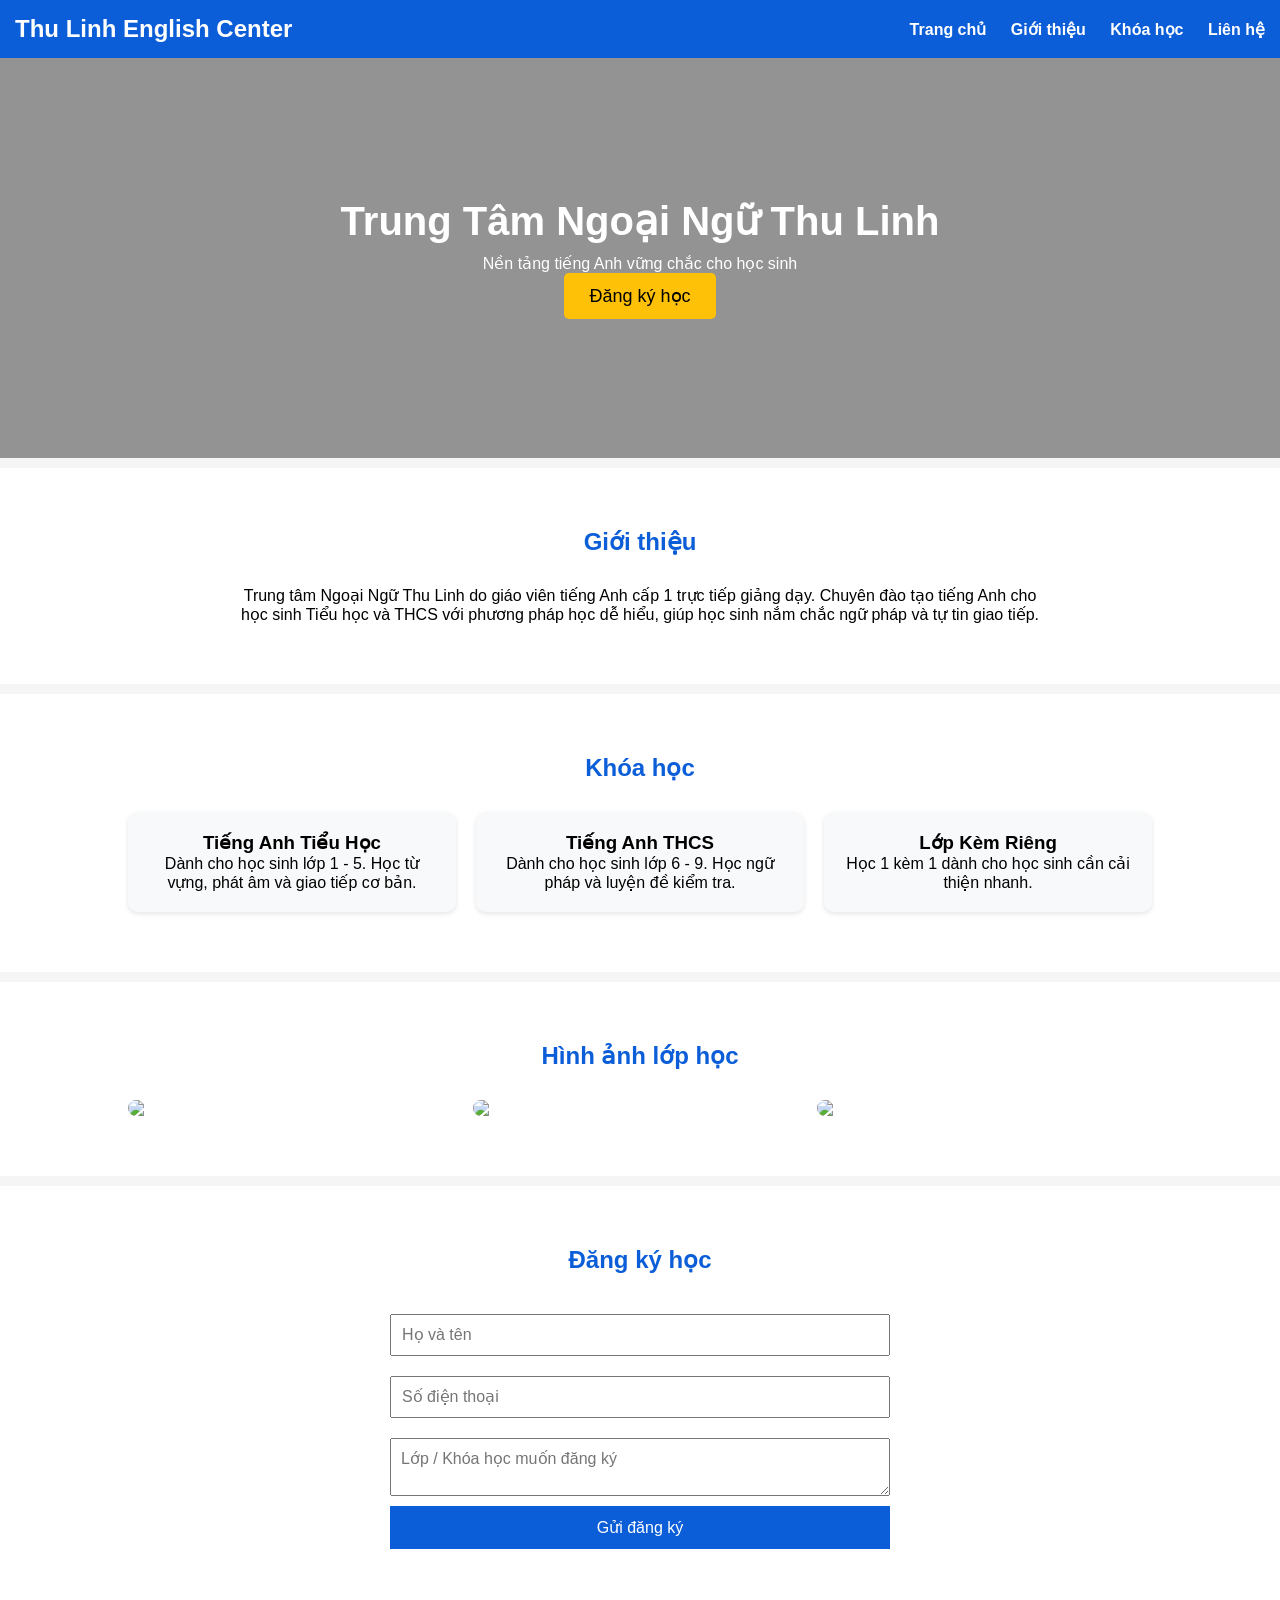
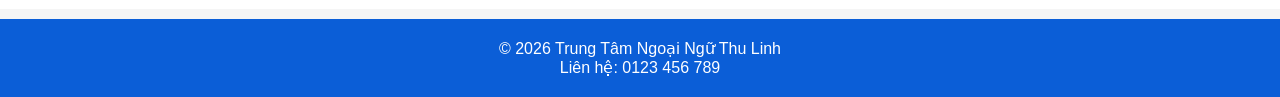
==== index.html @ 52f12c09 "Add initial HTML" ====
<!DOCTYPE html>
<html lang="vi">
<head>
<meta charset="UTF-8">
<meta name="viewport" content="width=device-width, initial-scale=1.0">
<title>Trung Tâm Ngoại Ngữ Thu Linh</title>

<style>

*{
margin:0;
padding:0;
box-sizing:border-box;
font-family:Arial;
}

body{
background:#f5f5f5;
}

/* MENU */

header{
background:#0b5ed7;
color:white;
padding:15px;
display:flex;
justify-content:space-between;
align-items:center;
}

nav a{
color:white;
margin-left:20px;
text-decoration:none;
font-weight:bold;
}

nav a:hover{
text-decoration:underline;
}

/* HERO */

.hero{
background:linear-gradient(rgba(0,0,0,0.4),rgba(0,0,0,0.4)),url("https://images.unsplash.com/photo-1588072432836-e10032774350");
background-size:cover;
background-position:center;
height:400px;
display:flex;
flex-direction:column;
justify-content:center;
align-items:center;
color:white;
text-align:center;
}

.hero h1{
font-size:40px;
margin-bottom:10px;
}

.hero button{
padding:12px 25px;
border:none;
background:#ffc107;
font-size:18px;
cursor:pointer;
border-radius:5px;
}

/* SECTION */

section{
padding:60px 10%;
background:white;
margin-bottom:10px;
}

section h2{
text-align:center;
margin-bottom:30px;
color:#0b5ed7;
}

/* COURSES */

.courses{
display:grid;
grid-template-columns:repeat(auto-fit,minmax(250px,1fr));
gap:20px;
}

.card{
background:#f8f9fa;
padding:20px;
border-radius:10px;
text-align:center;
box-shadow:0 2px 5px rgba(0,0,0,0.1);
}

/* GALLERY */

.gallery{
display:grid;
grid-template-columns:repeat(auto-fit,minmax(200px,1fr));
gap:10px;
}

.gallery img{
width:100%;
border-radius:10px;
}

/* CONTACT */

form{
max-width:500px;
margin:auto;
display:flex;
flex-direction:column;
}

form input, form textarea{
margin:10px 0;
padding:10px;
font-size:16px;
}

form button{
padding:12px;
background:#0b5ed7;
color:white;
border:none;
font-size:16px;
cursor:pointer;
}

/* FOOTER */

footer{
background:#0b5ed7;
color:white;
text-align:center;
padding:20px;
}

</style>
</head>

<body>

<header>
<h2>Thu Linh English Center</h2>

<nav>
<a href="#home">Trang chủ</a>
<a href="#about">Giới thiệu</a>
<a href="#courses">Khóa học</a>
<a href="#contact">Liên hệ</a>
</nav>
</header>

<!-- HERO -->

<section class="hero" id="home">
<h1>Trung Tâm Ngoại Ngữ Thu Linh</h1>
<p>Nền tảng tiếng Anh vững chắc cho học sinh</p>
<button onclick="scrollToContact()">Đăng ký học</button>
</section>

<!-- ABOUT -->

<section id="about">
<h2>Giới thiệu</h2>
<p style="text-align:center;max-width:800px;margin:auto">

Trung tâm Ngoại Ngữ Thu Linh do giáo viên tiếng Anh cấp 1 trực tiếp giảng dạy.
Chuyên đào tạo tiếng Anh cho học sinh Tiểu học và THCS với phương pháp học dễ hiểu,
giúp học sinh nắm chắc ngữ pháp và tự tin giao tiếp.

</p>
</section>

<!-- COURSES -->

<section id="courses">
<h2>Khóa học</h2>

<div class="courses">

<div class="card">
<h3>Tiếng Anh Tiểu Học</h3>
<p>Dành cho học sinh lớp 1 - 5. Học từ vựng, phát âm và giao tiếp cơ bản.</p>
</div>

<div class="card">
<h3>Tiếng Anh THCS</h3>
<p>Dành cho học sinh lớp 6 - 9. Học ngữ pháp và luyện đề kiểm tra.</p>
</div>

<div class="card">
<h3>Lớp Kèm Riêng</h3>
<p>Học 1 kèm 1 dành cho học sinh cần cải thiện nhanh.</p>
</div>

</div>

</section>

<!-- GALLERY -->

<section>
<h2>Hình ảnh lớp học</h2>

<div class="gallery">

<img src="https://images.unsplash.com/photo-1509062522246-3755977927d7">
<img src="https://images.unsplash.com/photo-1523240795612-9a054b0db644">
<img src="https://images.unsplash.com/photo-1522202176988-66273c2fd55f">

</div>

</section>

<!-- CONTACT -->

<section id="contact">

<h2>Đăng ký học</h2>

<form onsubmit="sendForm(event)">

<input type="text" placeholder="Họ và tên" required>

<input type="tel" placeholder="Số điện thoại" required>

<textarea placeholder="Lớp / Khóa học muốn đăng ký"></textarea>

<button type="submit">Gửi đăng ký</button>

</form>

</section>

<footer>

<p>© 2026 Trung Tâm Ngoại Ngữ Thu Linh</p>
<p>Liên hệ: 0123 456 789</p>

</footer>

<script>

function scrollToContact(){
document.getElementById("contact").scrollIntoView({
behavior:"smooth"
});
}

function sendForm(e){
e.preventDefault();
alert("Đăng ký thành công! Trung tâm sẽ liên hệ sớm.");
}

</script>

</body>
</html>
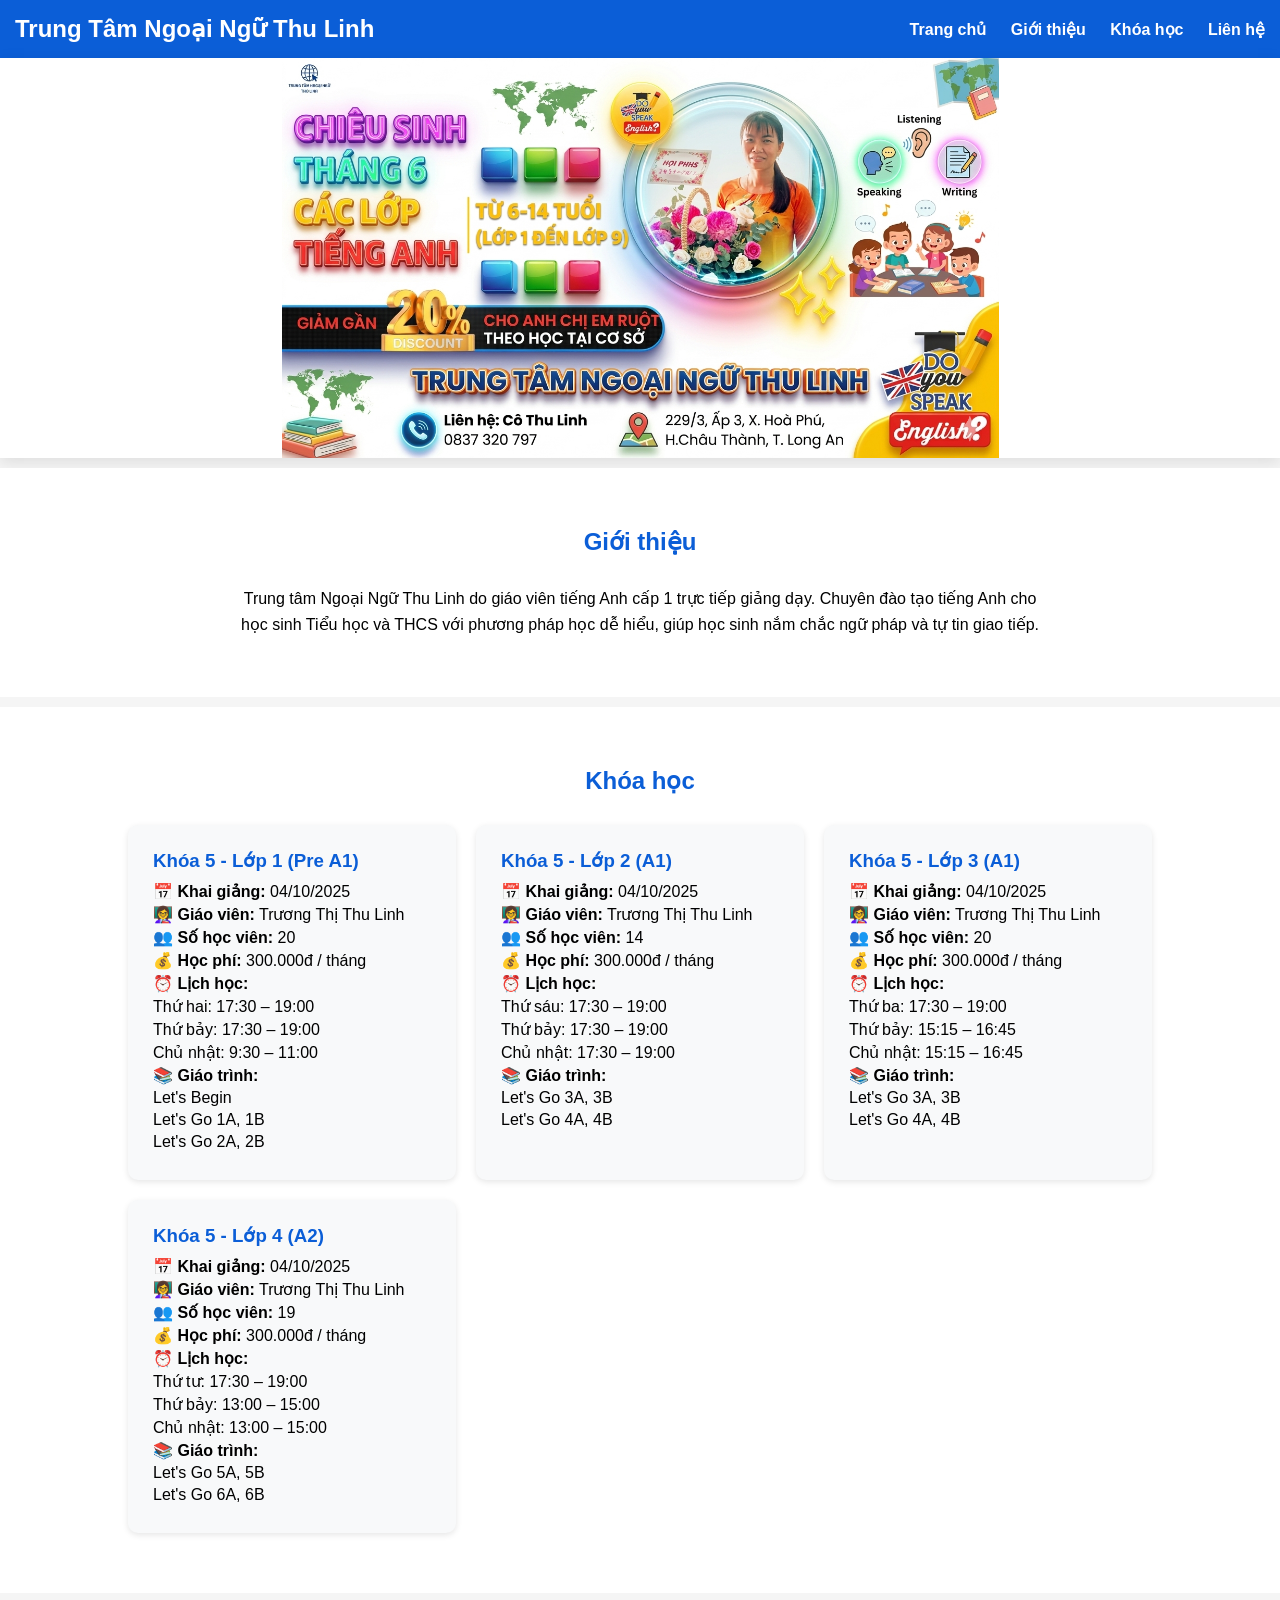
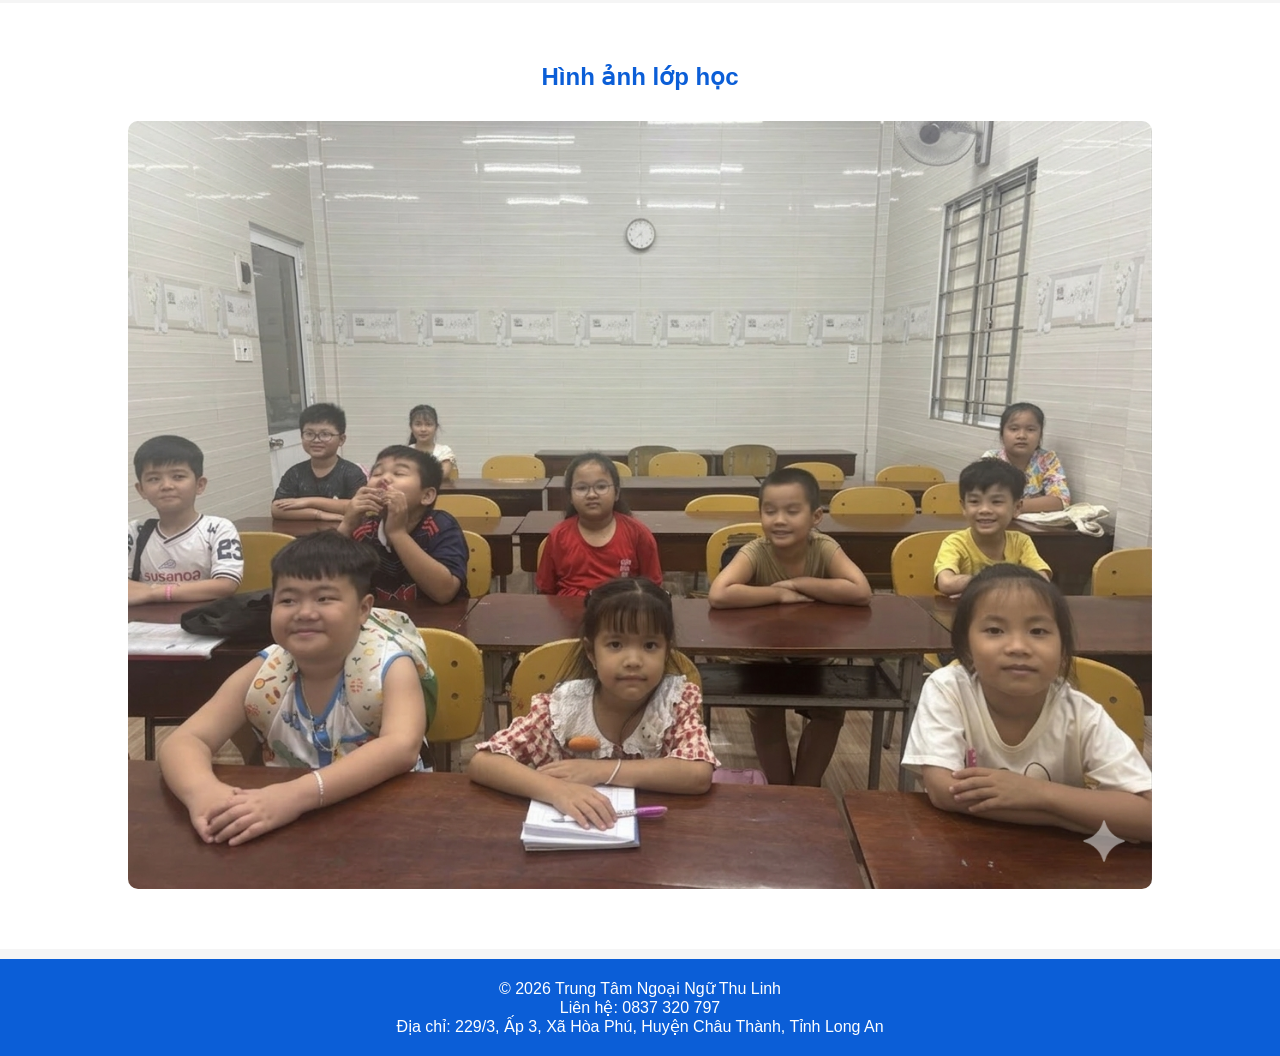
==== commit 0ff1eb4a: "[update] update index.html" ====
--- a/index.html
+++ b/index.html
@@ -3,155 +3,17 @@
 <head>
 <meta charset="UTF-8">
 <meta name="viewport" content="width=device-width, initial-scale=1.0">
+
 <title>Trung Tâm Ngoại Ngữ Thu Linh</title>
 
-<style>
-
-*{
-margin:0;
-padding:0;
-box-sizing:border-box;
-font-family:Arial;
-}
-
-body{
-background:#f5f5f5;
-}
-
-/* MENU */
-
-header{
-background:#0b5ed7;
-color:white;
-padding:15px;
-display:flex;
-justify-content:space-between;
-align-items:center;
-}
-
-nav a{
-color:white;
-margin-left:20px;
-text-decoration:none;
-font-weight:bold;
-}
-
-nav a:hover{
-text-decoration:underline;
-}
-
-/* HERO */
-
-.hero{
-background:linear-gradient(rgba(0,0,0,0.4),rgba(0,0,0,0.4)),url("https://images.unsplash.com/photo-1588072432836-e10032774350");
-background-size:cover;
-background-position:center;
-height:400px;
-display:flex;
-flex-direction:column;
-justify-content:center;
-align-items:center;
-color:white;
-text-align:center;
-}
-
-.hero h1{
-font-size:40px;
-margin-bottom:10px;
-}
-
-.hero button{
-padding:12px 25px;
-border:none;
-background:#ffc107;
-font-size:18px;
-cursor:pointer;
-border-radius:5px;
-}
-
-/* SECTION */
-
-section{
-padding:60px 10%;
-background:white;
-margin-bottom:10px;
-}
-
-section h2{
-text-align:center;
-margin-bottom:30px;
-color:#0b5ed7;
-}
-
-/* COURSES */
-
-.courses{
-display:grid;
-grid-template-columns:repeat(auto-fit,minmax(250px,1fr));
-gap:20px;
-}
-
-.card{
-background:#f8f9fa;
-padding:20px;
-border-radius:10px;
-text-align:center;
-box-shadow:0 2px 5px rgba(0,0,0,0.1);
-}
-
-/* GALLERY */
-
-.gallery{
-display:grid;
-grid-template-columns:repeat(auto-fit,minmax(200px,1fr));
-gap:10px;
-}
-
-.gallery img{
-width:100%;
-border-radius:10px;
-}
-
-/* CONTACT */
-
-form{
-max-width:500px;
-margin:auto;
-display:flex;
-flex-direction:column;
-}
-
-form input, form textarea{
-margin:10px 0;
-padding:10px;
-font-size:16px;
-}
-
-form button{
-padding:12px;
-background:#0b5ed7;
-color:white;
-border:none;
-font-size:16px;
-cursor:pointer;
-}
-
-/* FOOTER */
-
-footer{
-background:#0b5ed7;
-color:white;
-text-align:center;
-padding:20px;
-}
-
-</style>
+<link rel="stylesheet" href="styles.css">
+
 </head>
 
 <body>
 
 <header>
-<h2>Thu Linh English Center</h2>
+<h2>Trung Tâm Ngoại Ngữ Thu Linh</h2>
 
 <nav>
 <a href="#home">Trang chủ</a>
@@ -161,71 +23,151 @@
 </nav>
 </header>
 
+
 <!-- HERO -->
 
 <section class="hero" id="home">
-<h1>Trung Tâm Ngoại Ngữ Thu Linh</h1>
-<p>Nền tảng tiếng Anh vững chắc cho học sinh</p>
-<button onclick="scrollToContact()">Đăng ký học</button>
-</section>
+
+<!-- <button class="button_register" onclick="scrollToContact()">Đăng ký học</button> -->
+</section>
+
 
 <!-- ABOUT -->
 
 <section id="about">
+
 <h2>Giới thiệu</h2>
-<p style="text-align:center;max-width:800px;margin:auto">
+
+<p class="about-text">
 
 Trung tâm Ngoại Ngữ Thu Linh do giáo viên tiếng Anh cấp 1 trực tiếp giảng dạy.
 Chuyên đào tạo tiếng Anh cho học sinh Tiểu học và THCS với phương pháp học dễ hiểu,
 giúp học sinh nắm chắc ngữ pháp và tự tin giao tiếp.
 
 </p>
-</section>
-
-<!-- COURSES -->
+
+</section>
+
+
 
 <section id="courses">
-<h2>Khóa học</h2>
-
-<div class="courses">
-
-<div class="card">
-<h3>Tiếng Anh Tiểu Học</h3>
-<p>Dành cho học sinh lớp 1 - 5. Học từ vựng, phát âm và giao tiếp cơ bản.</p>
+
+    <h2>Khóa học</h2>
+    
+    <div class="courses">
+    
+        <div class="card">
+        
+            <h3>Khóa 5 - Lớp 1 (Pre A1)</h3>
+            
+            <p><b>📅 Khai giảng:</b> 04/10/2025</p>
+            <p><b>👩‍🏫 Giáo viên:</b> Trương Thị Thu Linh</p>
+            <p><b>👥 Số học viên:</b> 20</p>
+            <p><b>💰 Học phí:</b> 300.000đ / tháng</p>
+            
+            <p><b>⏰ Lịch học:</b></p>
+            <p>Thứ hai: 17:30 – 19:00</p>
+            <p>Thứ bảy: 17:30 – 19:00</p>
+            <p>Chủ nhật: 9:30 – 11:00</p>
+            
+            <p><b>📚 Giáo trình:</b></p>
+            <p>Let's Begin</p>
+            <p>Let's Go 1A, 1B</p>
+            <p>Let's Go 2A, 2B</p>
+        
+        </div>
+        
+        
+        
+        <div class="card">
+        
+            <h3>Khóa 5 - Lớp 2 (A1)</h3>
+            
+            <p><b>📅 Khai giảng:</b> 04/10/2025</p>
+            <p><b>👩‍🏫 Giáo viên:</b> Trương Thị Thu Linh</p>
+            <p><b>👥 Số học viên:</b> 14</p>
+            <p><b>💰 Học phí:</b> 300.000đ / tháng</p>
+            
+            <p><b>⏰ Lịch học:</b></p>
+            <p>Thứ sáu: 17:30 – 19:00</p>
+            <p>Thứ bảy: 17:30 – 19:00</p>
+            <p>Chủ nhật: 17:30 – 19:00</p>
+            
+            <p><b>📚 Giáo trình:</b></p>
+            <p>Let's Go 3A, 3B</p>
+            <p>Let's Go 4A, 4B</p>
+        
+        </div>
+        
+        
+        
+        <div class="card">
+        
+            <h3>Khóa 5 - Lớp 3 (A1)</h3>
+            
+            <p><b>📅 Khai giảng:</b> 04/10/2025</p>
+            <p><b>👩‍🏫 Giáo viên:</b> Trương Thị Thu Linh</p>
+            <p><b>👥 Số học viên:</b> 20</p>
+            <p><b>💰 Học phí:</b> 300.000đ / tháng</p>
+            
+            <p><b>⏰ Lịch học:</b></p>
+            <p>Thứ ba: 17:30 – 19:00</p>
+            <p>Thứ bảy: 15:15 – 16:45</p>
+            <p>Chủ nhật: 15:15 – 16:45</p>
+            
+            <p><b>📚 Giáo trình:</b></p>
+            <p>Let's Go 3A, 3B</p>
+            <p>Let's Go 4A, 4B</p>
+        
+        </div>
+        
+        
+        
+        <div class="card">
+        
+            <h3>Khóa 5 - Lớp 4 (A2)</h3>
+            
+            <p><b>📅 Khai giảng:</b> 04/10/2025</p>
+            <p><b>👩‍🏫 Giáo viên:</b> Trương Thị Thu Linh</p>
+            <p><b>👥 Số học viên:</b> 19</p>
+            <p><b>💰 Học phí:</b> 300.000đ / tháng</p>
+            
+            <p><b>⏰ Lịch học:</b></p>
+            <p>Thứ tư: 17:30 – 19:00</p>
+            <p>Thứ bảy: 13:00 – 15:00</p>
+            <p>Chủ nhật: 13:00 – 15:00</p>
+            
+            <p><b>📚 Giáo trình:</b></p>
+            <p>Let's Go 5A, 5B</p>
+            <p>Let's Go 6A, 6B</p>
+            
+        </div>
+    
+    </div>
+    
+</section>
+
+
+
+<!-- GALLERY -->
+
+<section>
+
+<h2>Hình ảnh lớp học</h2>
+
+<div class="gallery">
+
+<img src="./image/image_class.png">
+
 </div>
 
-<div class="card">
-<h3>Tiếng Anh THCS</h3>
-<p>Dành cho học sinh lớp 6 - 9. Học ngữ pháp và luyện đề kiểm tra.</p>
-</div>
-
-<div class="card">
-<h3>Lớp Kèm Riêng</h3>
-<p>Học 1 kèm 1 dành cho học sinh cần cải thiện nhanh.</p>
-</div>
-
-</div>
-
-</section>
-
-<!-- GALLERY -->
-
-<section>
-<h2>Hình ảnh lớp học</h2>
-
-<div class="gallery">
-
-<img src="https://images.unsplash.com/photo-1509062522246-3755977927d7">
-<img src="https://images.unsplash.com/photo-1523240795612-9a054b0db644">
-<img src="https://images.unsplash.com/photo-1522202176988-66273c2fd55f">
-
-</div>
-
-</section>
+</section>
+
+
 
 <!-- CONTACT -->
 
-<section id="contact">
+<!-- <section id="contact">
 
 <h2>Đăng ký học</h2>
 
@@ -241,14 +183,18 @@
 
 </form>
 
-</section>
+</section> -->
+
+
 
 <footer>
 
 <p>© 2026 Trung Tâm Ngoại Ngữ Thu Linh</p>
-<p>Liên hệ: 0123 456 789</p>
+<p>Liên hệ: 0837 320 797</p>
+<p>Địa chỉ: 229/3, Ấp 3, Xã Hòa Phú, Huyện Châu Thành, Tỉnh Long An</p>
 
 </footer>
+
 
 <script>
 
@@ -266,4 +212,4 @@
 </script>
 
 </body>
-</html>
+</html>
--- a/styles.css
+++ b/styles.css
@@ -0,0 +1,157 @@
+*{
+    margin:0;
+    padding:0;
+    box-sizing:border-box;
+    font-family:Arial;
+}
+
+body{
+    background:#f5f5f5;
+}
+
+/* HEADER */
+
+header{
+    background:#0b5ed7;
+    color:white;
+    padding:15px;
+    display:flex;
+    justify-content:space-between;
+    align-items:center;
+}
+
+nav a{
+    color:white;
+    margin-left:20px;
+    text-decoration:none;
+    font-weight:bold;
+}
+
+nav a:hover{
+text-decoration:underline;
+}
+
+/* HERO */
+
+.hero{
+    background-image: url('./image/image_background.png');  
+    background-size: contain; 
+    background-repeat: no-repeat;
+    background-position: center;
+    background-color: #ffffff; 
+    height: 400px;
+    width: 100%;
+    display: flex;
+    flex-direction: column;
+    justify-content: center;
+    align-items: center;
+    box-shadow: 0 4px 15px rgba(0,0,0,0.1);
+}
+
+.hero h1{
+    font-size:40px;
+    margin-bottom:10px;
+}
+
+.hero button{
+    padding:12px 25px;
+    border:none;
+    background:#ffc107;
+    font-size:18px;
+    cursor:pointer;
+    border-radius:5px;
+}
+.button_register {
+    margin-top: 100px;
+}
+
+/* SECTION */
+
+section{
+    padding:60px 10%;
+    background:white;
+    margin-bottom:10px;
+}
+
+section h2{
+    text-align:center;
+    margin-bottom:30px;
+    color:#0b5ed7;
+}
+
+.about-text{
+    text-align:center;
+    max-width:800px;
+    margin:auto;
+    line-height:1.6;
+}
+
+/* COURSES */
+
+.courses{
+    display:grid;
+    grid-template-columns:repeat(auto-fit,minmax(250px,1fr));
+    gap:20px;
+}
+
+.card{
+    background:#f8f9fa;
+    padding:25px;
+    border-radius:10px;
+    box-shadow:0 2px 6px rgba(0,0,0,0.1);
+}
+
+.card h3{
+    margin-bottom:10px;
+    color:#0b5ed7;
+}
+
+.card p{
+    margin:4px 0;
+}
+
+/* GALLERY */
+
+.gallery{
+    display:grid;
+    grid-template-columns:repeat(auto-fit,minmax(200px,1fr));
+    gap:10px;
+}
+
+.gallery img{
+width:100%;
+border-radius:10px;
+}
+
+/* CONTACT */
+
+form{
+    max-width:500px;
+    margin:auto;
+    display:flex;
+    flex-direction:column;
+}
+
+form input, form textarea{
+    margin:10px 0;
+    padding:10px;
+    font-size:16px;
+}
+
+form button{
+    padding:12px;
+    background:#0b5ed7;
+    color:white;
+    border:none;
+    font-size:16px;
+    cursor:pointer;
+}
+
+/* FOOTER */
+
+footer{
+    background:#0b5ed7;
+    color:white;
+    text-align:center;
+    padding:20px;
+}
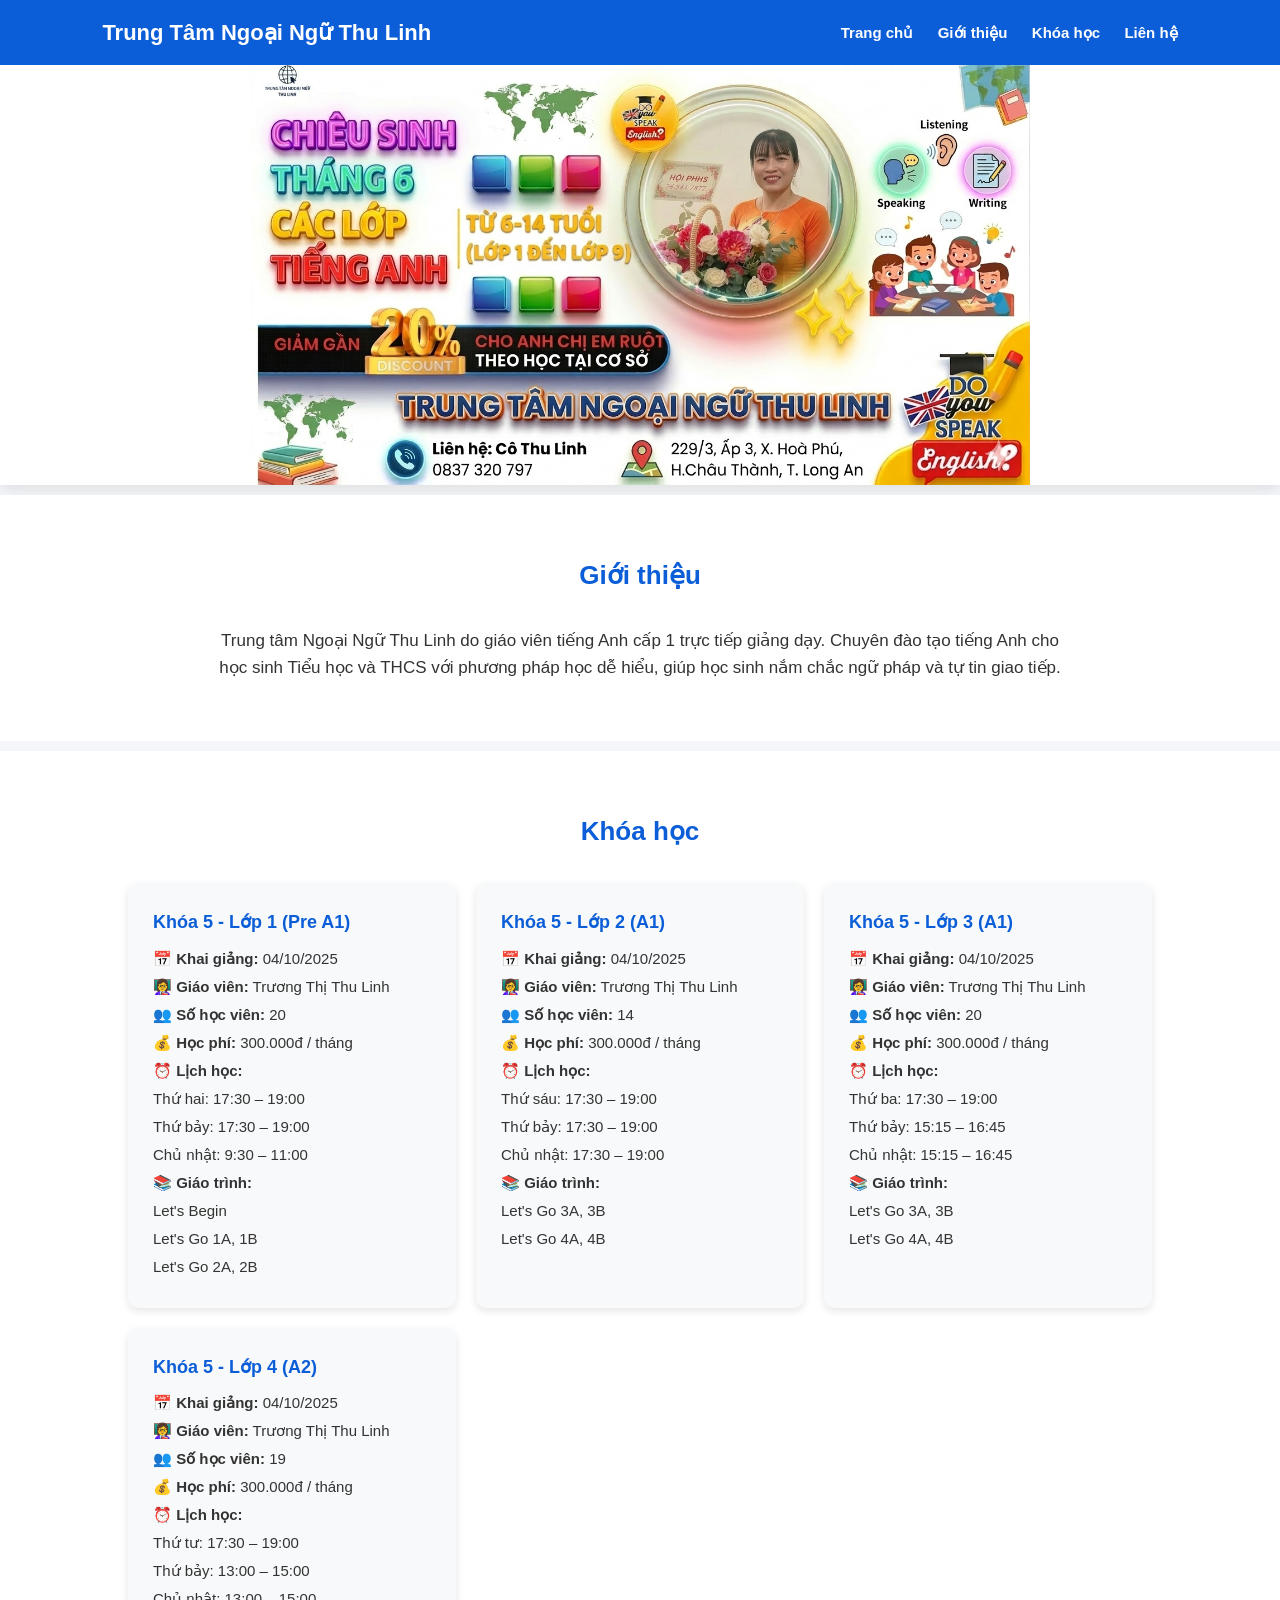
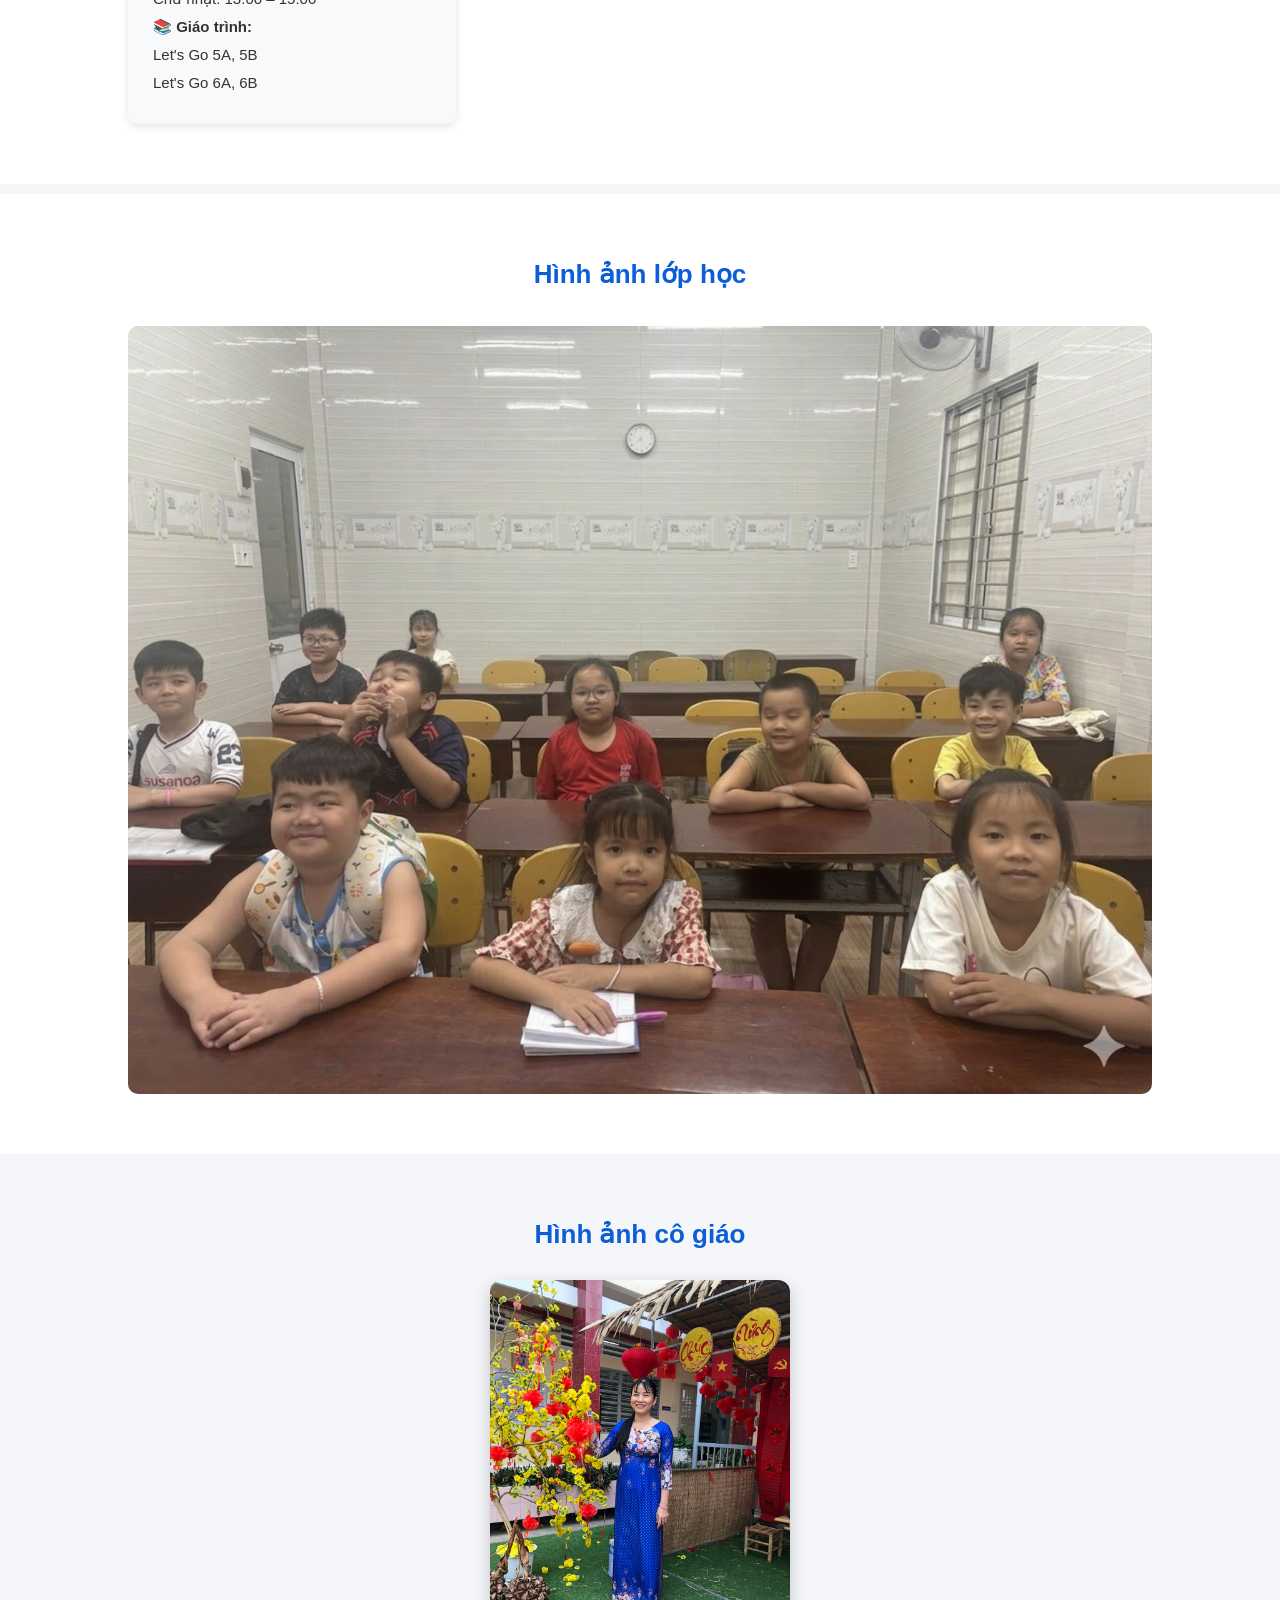
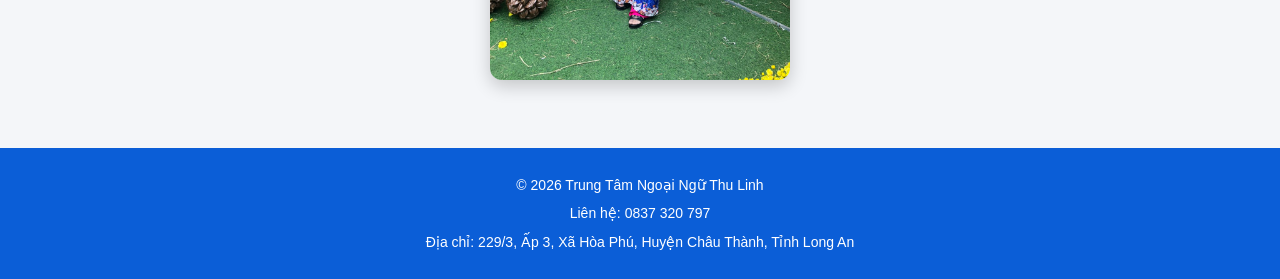
==== commit cfd8b38c: "[update] update images and css" ====
--- a/index.html
+++ b/index.html
@@ -163,6 +163,14 @@
 
 </section>
 
+<section class="teacher">
+    <h2>Hình ảnh cô giáo</h2>
+
+    <div class="teacher-container">
+        <img src="./image/co_giao.jpg" alt="Cô giáo trung tâm">
+    </div>
+</section>
+
 
 
 <!-- CONTACT -->
--- a/styles.css
+++ b/styles.css
@@ -1,157 +1,323 @@
-*{
-    margin:0;
-    padding:0;
-    box-sizing:border-box;
-    font-family:Arial;
-}
-
-body{
-    background:#f5f5f5;
-}
-
-/* HEADER */
-
-header{
-    background:#0b5ed7;
-    color:white;
-    padding:15px;
-    display:flex;
-    justify-content:space-between;
-    align-items:center;
-}
-
-nav a{
-    color:white;
-    margin-left:20px;
-    text-decoration:none;
-    font-weight:bold;
-}
-
-nav a:hover{
-text-decoration:underline;
-}
-
-/* HERO */
-
-.hero{
-    background-image: url('./image/image_background.png');  
-    background-size: contain; 
+/* =========================
+RESET
+========================= */
+
+* {
+    margin: 0;
+    padding: 0;
+    box-sizing: border-box;
+    font-family: Arial, Helvetica, sans-serif;
+}
+
+body {
+    background: #f4f6f9;
+    line-height: 1.6;
+    color: #333;
+}
+
+/* =========================
+    HEADER
+    ========================= */
+
+header {
+    background: #0b5ed7;
+    color: white;
+    padding: 15px 8%;
+    display: flex;
+    justify-content: space-between;
+    align-items: center;
+    position: sticky;
+    top: 0;
+    z-index: 1000;
+}
+
+header h2 {
+    font-size: 22px;
+}
+
+nav a {
+    color: white;
+    text-decoration: none;
+    margin-left: 20px;
+    font-weight: bold;
+    font-size: 15px;
+    transition: 0.3s;
+}
+
+nav a:hover {
+    opacity: 0.8;
+    text-decoration: underline;
+}
+
+/* =========================
+    HERO
+    ========================= */
+
+.hero {
+    background-image: url('./image/image_website_1.png');
+    background-size: contain;
     background-repeat: no-repeat;
     background-position: center;
-    background-color: #ffffff; 
-    height: 400px;
+    background-color: #ffffff;
+
+    height: 420px;
     width: 100%;
+
     display: flex;
     flex-direction: column;
+    align-items: center;
     justify-content: center;
-    align-items: center;
-    box-shadow: 0 4px 15px rgba(0,0,0,0.1);
-}
-
-.hero h1{
-    font-size:40px;
-    margin-bottom:10px;
-}
-
-.hero button{
-    padding:12px 25px;
-    border:none;
-    background:#ffc107;
-    font-size:18px;
-    cursor:pointer;
-    border-radius:5px;
-}
+
+    text-align: center;
+    box-shadow: 0 4px 15px rgba(0, 0, 0, 0.1);
+}
+
+.hero h1 {
+    font-size: 36px;
+    color: #0b5ed7;
+    margin-bottom: 10px;
+}
+
+.hero p {
+    font-size: 18px;
+    margin-bottom: 20px;
+}
+
+.hero button {
+    padding: 12px 26px;
+    border: none;
+    background: #ffc107;
+    font-size: 16px;
+    cursor: pointer;
+    border-radius: 6px;
+    font-weight: bold;
+    transition: 0.3s;
+}
+
+.hero button:hover {
+    background: #ffca2c;
+    transform: scale(1.05);
+}
+
 .button_register {
-    margin-top: 100px;
-}
-
-/* SECTION */
-
-section{
-    padding:60px 10%;
-    background:white;
-    margin-bottom:10px;
-}
-
-section h2{
-    text-align:center;
-    margin-bottom:30px;
-    color:#0b5ed7;
-}
-
-.about-text{
-    text-align:center;
-    max-width:800px;
-    margin:auto;
-    line-height:1.6;
-}
-
-/* COURSES */
-
-.courses{
-    display:grid;
-    grid-template-columns:repeat(auto-fit,minmax(250px,1fr));
-    gap:20px;
-}
-
-.card{
-    background:#f8f9fa;
-    padding:25px;
-    border-radius:10px;
-    box-shadow:0 2px 6px rgba(0,0,0,0.1);
-}
-
-.card h3{
-    margin-bottom:10px;
-    color:#0b5ed7;
-}
-
-.card p{
-    margin:4px 0;
-}
-
-/* GALLERY */
-
-.gallery{
-    display:grid;
-    grid-template-columns:repeat(auto-fit,minmax(200px,1fr));
-    gap:10px;
-}
-
-.gallery img{
-width:100%;
-border-radius:10px;
-}
-
-/* CONTACT */
-
-form{
-    max-width:500px;
-    margin:auto;
-    display:flex;
-    flex-direction:column;
-}
-
-form input, form textarea{
-    margin:10px 0;
-    padding:10px;
-    font-size:16px;
-}
-
-form button{
-    padding:12px;
-    background:#0b5ed7;
-    color:white;
-    border:none;
-    font-size:16px;
-    cursor:pointer;
-}
-
-/* FOOTER */
+    margin-top: 120px;
+}
+
+/* =========================
+    SECTION
+    ========================= */
+
+section {
+    padding: 60px 10%;
+    background: white;
+    margin-bottom: 10px;
+}
+
+section h2 {
+    text-align: center;
+    color: #0b5ed7;
+    margin-bottom: 30px;
+    font-size: 26px;
+}
+
+.about-text {
+    text-align: center;
+    max-width: 850px;
+    margin: auto;
+    font-size: 17px;
+}
+
+/* =========================
+    COURSES
+    ========================= */
+
+.courses {
+    display: grid;
+    grid-template-columns: repeat(auto-fit, minmax(260px, 1fr));
+    gap: 20px;
+}
+
+.card {
+    background: #f8f9fa;
+    padding: 25px;
+    border-radius: 10px;
+    box-shadow: 0 3px 8px rgba(0, 0, 0, 0.1);
+    transition: 0.3s;
+}
+
+.card:hover {
+    transform: translateY(-6px);
+    box-shadow: 0 8px 20px rgba(0, 0, 0, 0.15);
+}
+
+.card h3 {
+    color: #0b5ed7;
+    margin-bottom: 10px;
+    font-size: 18px;
+}
+
+.card p {
+    margin: 4px 0;
+    font-size: 15px;
+}
+
+/* =========================
+    GALLERY
+    ========================= */
+
+.gallery {
+    display: grid;
+    grid-template-columns: repeat(auto-fit, minmax(200px, 1fr));
+    gap: 12px;
+}
+
+.gallery img {
+    width: 100%;
+    border-radius: 10px;
+    transition: 0.3s;
+}
+
+.gallery img:hover {
+    transform: scale(1.05);
+}
+
+/* =========================
+    TEACHER
+    ========================= */
+
+.teacher {
+    text-align: center;
+    padding: 50px 10%;
+    background: #f4f6f9;
+}
+
+.teacher h2 {
+    color: #0b5ed7;
+    margin-bottom: 25px;
+}
+
+.teacher-container img {
+    width: 300px;
+    border-radius: 12px;
+    box-shadow: 0 6px 18px rgba(0, 0, 0, 0.2);
+}
+
+/* =========================
+    FORM
+    ========================= */
+
+form {
+    max-width: 500px;
+    margin: auto;
+    display: flex;
+    flex-direction: column;
+}
+
+form input,
+form textarea {
+    margin: 10px 0;
+    padding: 10px;
+    font-size: 16px;
+    border: 1px solid #ddd;
+    border-radius: 5px;
+}
+
+form button {
+    padding: 12px;
+    background: #0b5ed7;
+    color: white;
+    border: none;
+    font-size: 16px;
+    cursor: pointer;
+    border-radius: 5px;
+}
+
+/* =========================
+    FOOTER
+    ========================= */
 
 footer{
     background:#0b5ed7;
     color:white;
     text-align:center;
     padding:20px;
+}
+footer p {
+    margin: 6px 0;
+    font-size: 14px;
+}
+
+/* =========================
+    RESPONSIVE TABLET
+    ========================= */
+
+@media (max-width:768px) {
+
+    header {
+        flex-direction: column;
+        text-align: center;
+    }
+
+    nav {
+        margin-top: 10px;
+    }
+
+    nav a {
+        margin: 0 10px;
+    }
+
+    .hero {
+        height: 300px;
+        background-size: cover;
+    }
+
+    .hero h1 {
+        font-size: 28px;
+    }
+
+    section {
+        padding: 50px 6%;
+    }
+
+    .teacher-container img {
+        width: 220px;
+    }
+
+}
+
+/* =========================
+    RESPONSIVE MOBILE
+    ========================= */
+
+@media (max-width:480px) {
+
+    nav a {
+        display: block;
+        margin: 6px 0;
+    }
+
+    .hero {
+        height: 220px;
+    }
+
+    .hero h1 {
+        font-size: 22px;
+    }
+
+    .hero p {
+        font-size: 15px;
+    }
+
+    section {
+        padding: 40px 5%;
+    }
+
+    .card {
+        padding: 20px;
+    }
+
+    .teacher-container img {
+        width: 180px;
+    }
+
 }
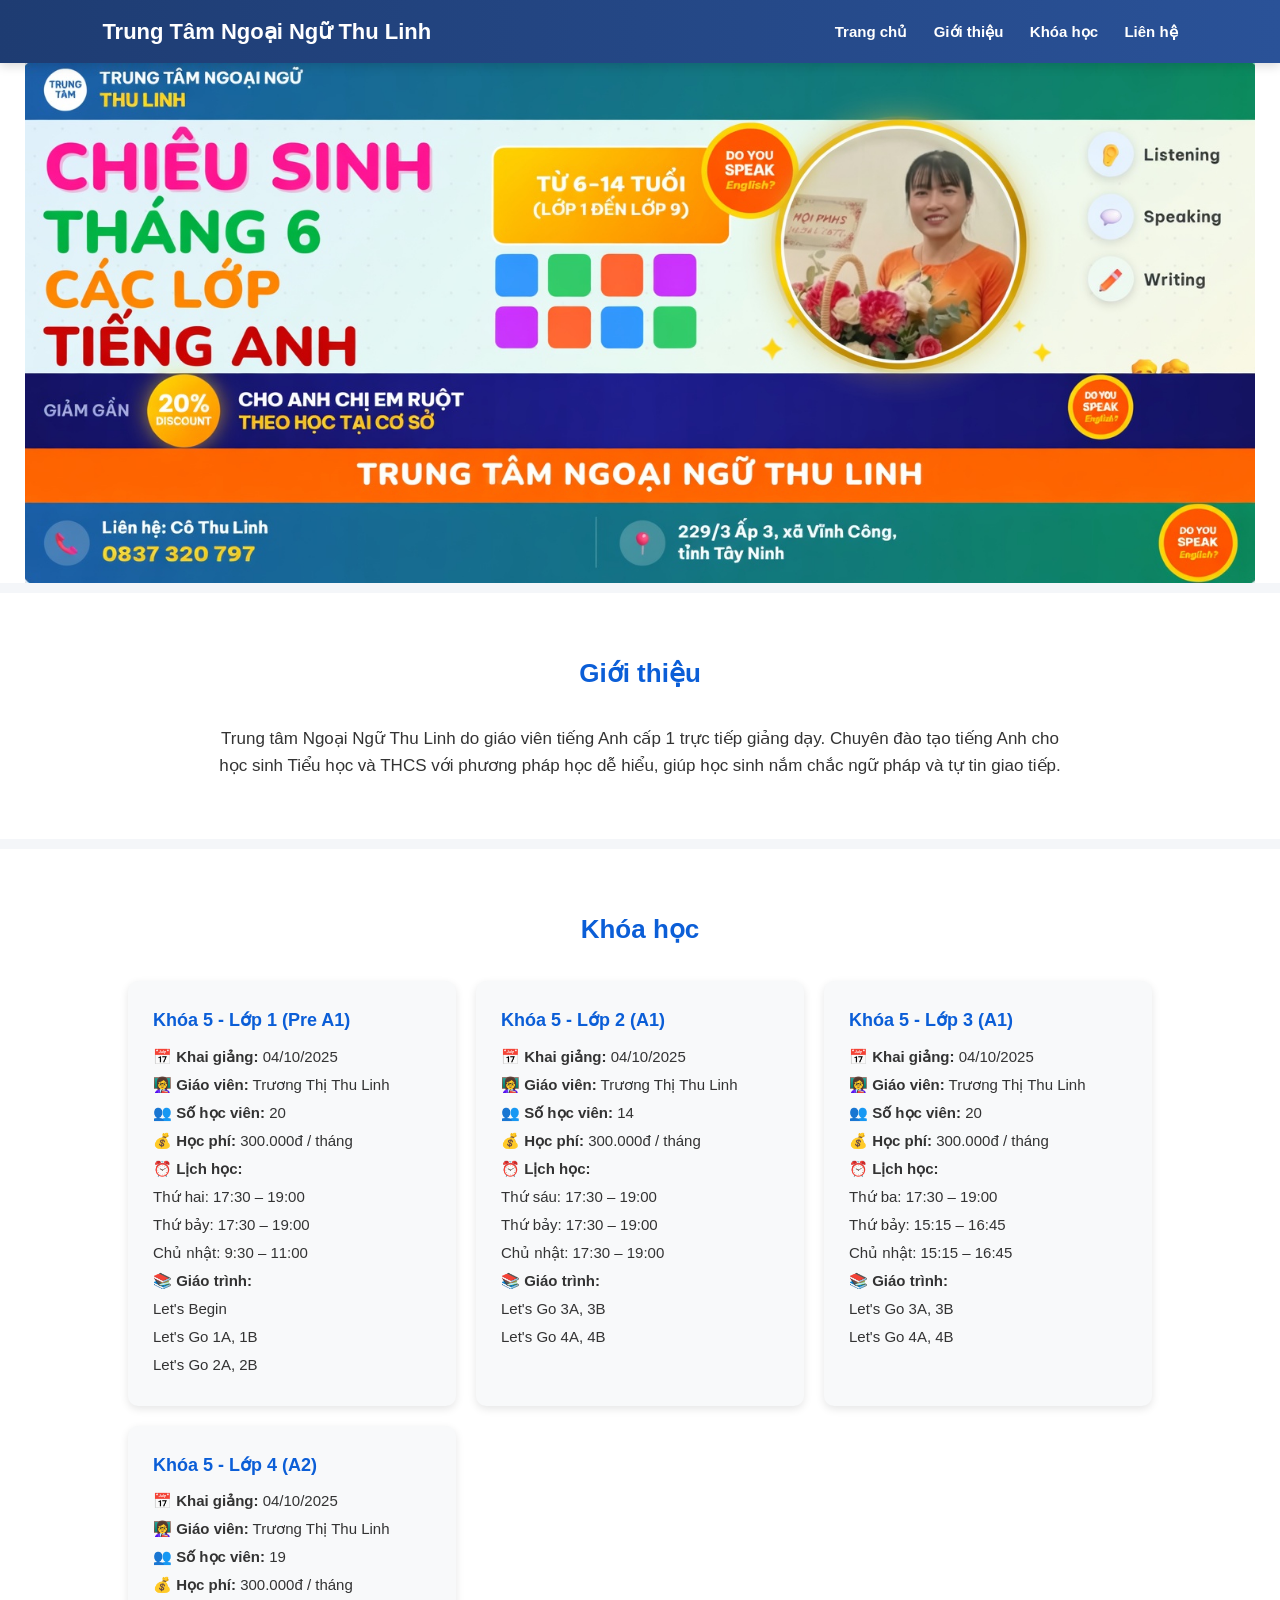
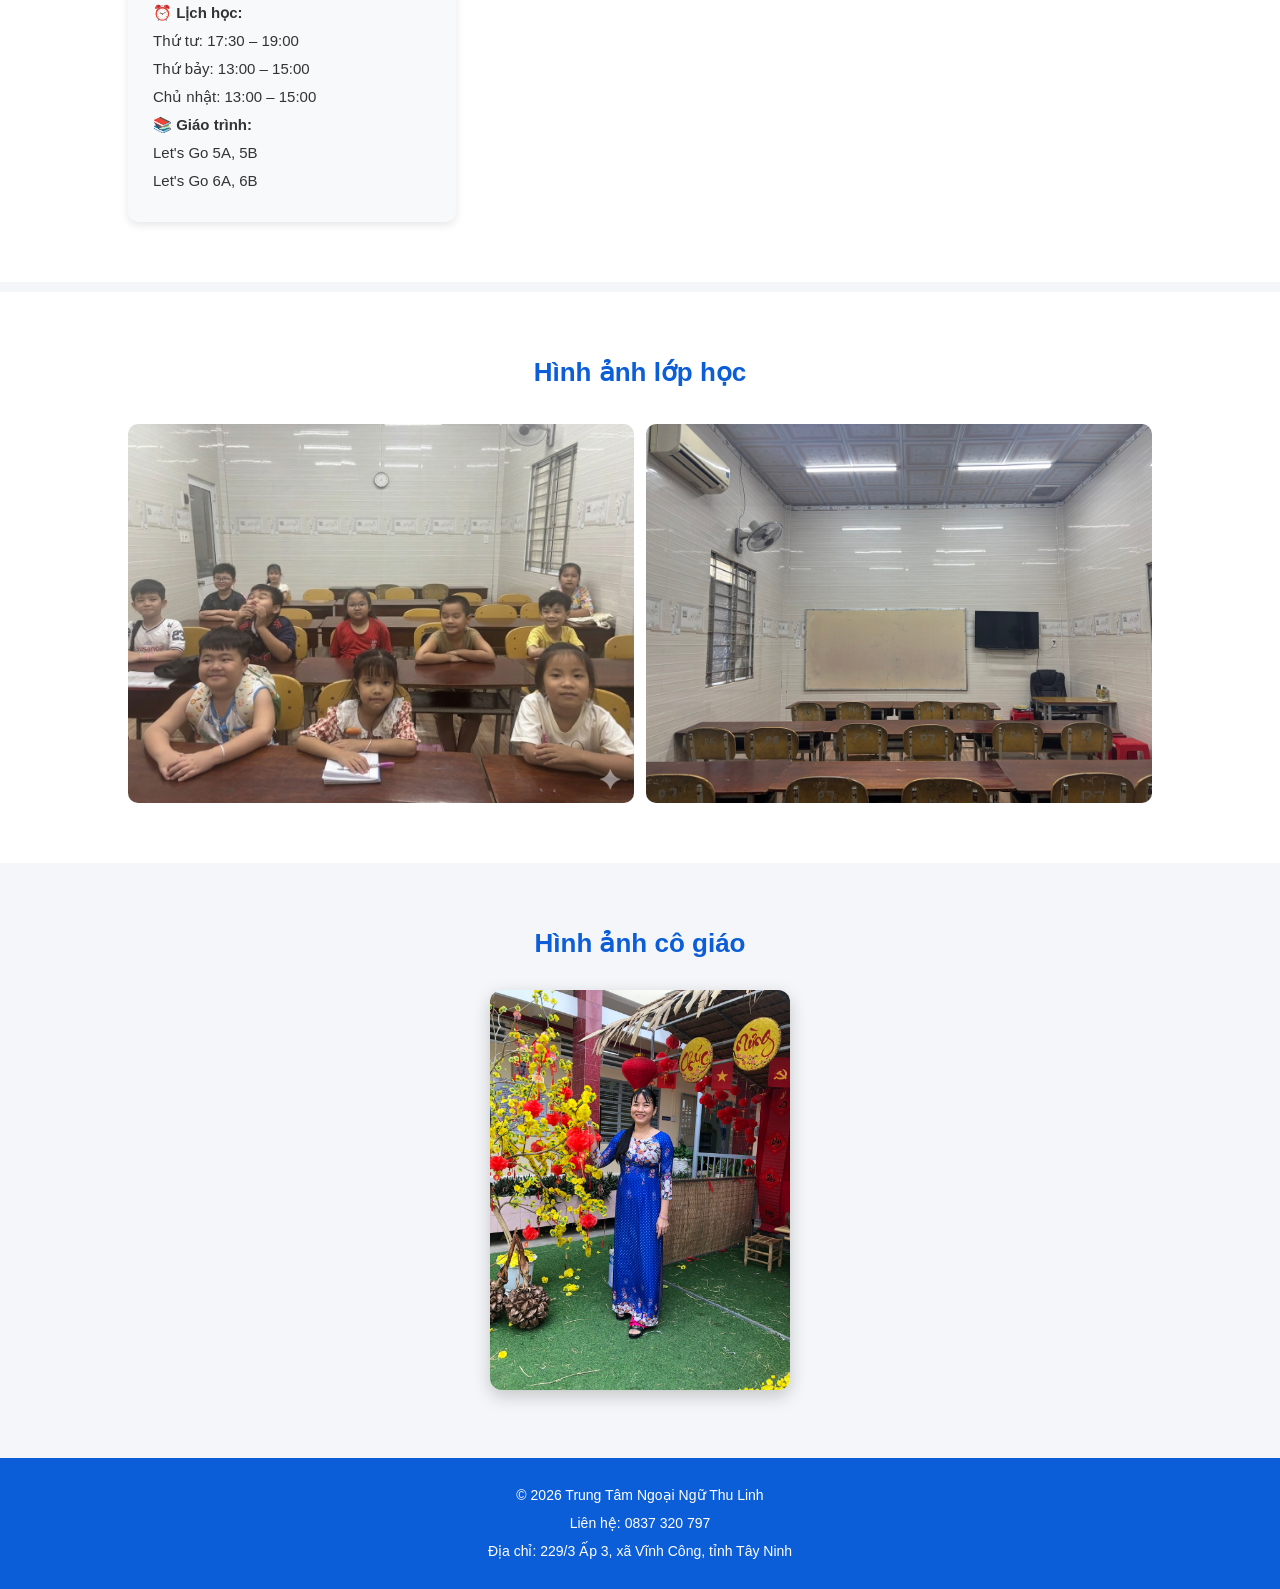
==== commit f8019a31: "[update] images and css" ====
--- a/index.html
+++ b/index.html
@@ -153,13 +153,14 @@
 
 <section>
 
-<h2>Hình ảnh lớp học</h2>
-
-<div class="gallery">
-
-<img src="./image/image_class.png">
-
-</div>
+    <h2>Hình ảnh lớp học</h2>
+
+    <div class="gallery">
+
+        <img src="./image/image_class.png">
+        <img src="./image/image_class_1.jpg">
+
+    </div>
 
 </section>
 
@@ -199,7 +200,7 @@
 
 <p>© 2026 Trung Tâm Ngoại Ngữ Thu Linh</p>
 <p>Liên hệ: 0837 320 797</p>
-<p>Địa chỉ: 229/3, Ấp 3, Xã Hòa Phú, Huyện Châu Thành, Tỉnh Long An</p>
+<p>Địa chỉ: 229/3 Ấp 3, xã Vĩnh Công, tỉnh Tây Ninh</p>
 
 </footer>
 
--- a/styles.css
+++ b/styles.css
@@ -18,78 +18,73 @@
 /* =========================
     HEADER
     ========================= */
-
-header {
-    background: #0b5ed7;
+/* =========================
+   HEADER
+   ========================= */
+
+   header {
+    background: linear-gradient(90deg,#1e3c72,#2a5298);
     color: white;
-    padding: 15px 8%;
+    padding: 14px 8%;
     display: flex;
     justify-content: space-between;
     align-items: center;
     position: sticky;
     top: 0;
     z-index: 1000;
+    box-shadow: 0 3px 10px rgba(0,0,0,0.15);
 }
 
 header h2 {
     font-size: 22px;
+    font-weight: bold;
 }
 
 nav a {
     color: white;
     text-decoration: none;
-    margin-left: 20px;
-    font-weight: bold;
+    margin-left: 22px;
+    font-weight: 600;
     font-size: 15px;
     transition: 0.3s;
 }
 
 nav a:hover {
-    opacity: 0.8;
-    text-decoration: underline;
-}
-
-/* =========================
-    HERO
-    ========================= */
+    color: #ffd43b;
+}
+
+/* =========================
+   HERO BANNER
+   ========================= */
 
 .hero {
-    background-image: url('./image/image_website_1.png');
-    background-size: contain;
+
+    background-image: url('./image/image_website_4.png');
+
+    background-size: contain;        /* ảnh full */
+    background-position: center;   /* căn giữa */
     background-repeat: no-repeat;
-    background-position: center;
-    background-color: #ffffff;
-
-    height: 420px;
+
     width: 100%;
+    height: 520px;
 
     display: flex;
     flex-direction: column;
+    justify-content: flex-end;
     align-items: center;
-    justify-content: center;
-
-    text-align: center;
-    box-shadow: 0 4px 15px rgba(0, 0, 0, 0.1);
-}
-
-.hero h1 {
-    font-size: 36px;
-    color: #0b5ed7;
-    margin-bottom: 10px;
-}
-
-.hero p {
-    font-size: 18px;
-    margin-bottom: 20px;
-}
+
+    padding-bottom: 40px;
+}
+
+/* nút đăng ký */
 
 .hero button {
-    padding: 12px 26px;
+    padding: 14px 30px;
     border: none;
     background: #ffc107;
-    font-size: 16px;
+    font-size: 17px;
     cursor: pointer;
-    border-radius: 6px;
+    border-radius: 8px;
     font-weight: bold;
     transition: 0.3s;
 }
@@ -100,7 +95,7 @@
 }
 
 .button_register {
-    margin-top: 120px;
+    margin-top: 0;
 }
 
 /* =========================
